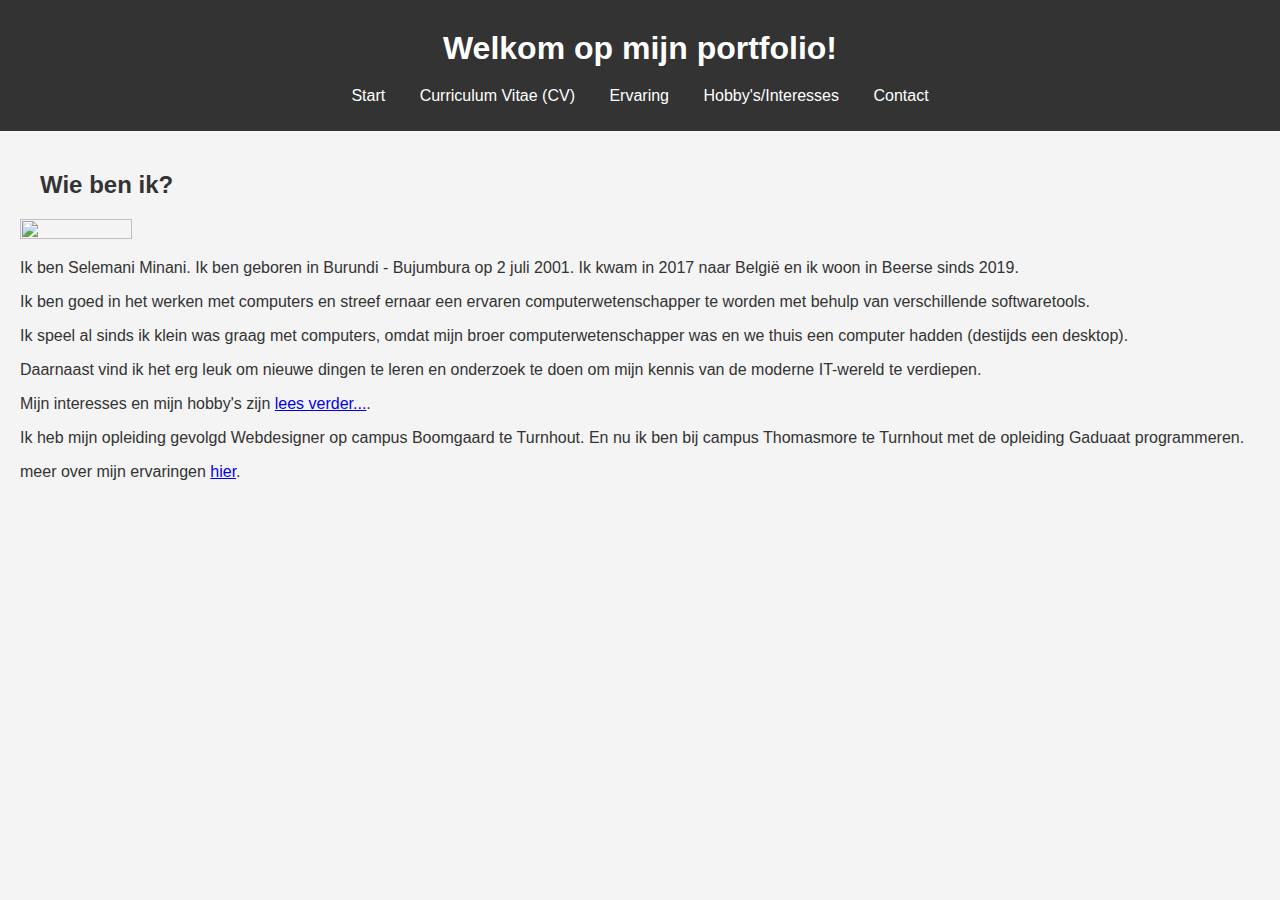
==== index.html @ ac970fb4 "Project 2" ====
<!DOCTYPE html>
<html>
<head>
    <meta charset="UTF-8">
    <meta name="viewport" content="width=device-width, initial-scale=1.0">
    <title>Portofolio - Selemani</title>
    <link rel="stylesheet" href="css/index.css">
</head>
<body>
    <header>
        <h1>Welkom op mijn portfolio!</h1>
        <nav>
            <ul>
                <li><a href="index.html">Start</a></li>
                <li><a href="cv.html">Curriculum Vitae (CV)</a></li>
                <li><a href="ervaring.html">Ervaring</a></li>
                <li><a href="hobby.html">Hobby's/Interesses</a></li>
                <li><a href="contact.html">Contact</a></li>
            </ul>
        </nav>
    </header>
    <main>
        <section>
            <h2>Wie ben ik?</h2>
            <img src="img/Pics/2.jpg" class="img1">
            <p>Ik ben Selemani Minani. Ik ben geboren in Burundi - Bujumbura op 2 juli 2001. Ik kwam in 2017 naar België en ik woon in Beerse sinds 2019.</p>
            <p> Ik ben goed in het werken met computers en streef ernaar een ervaren computerwetenschapper te worden met behulp van verschillende softwaretools.</p><p>
             Ik speel al sinds ik klein was graag met computers, omdat mijn broer computerwetenschapper was en we thuis een computer hadden (destijds een desktop).</p><p> Daarnaast vind ik het erg leuk om nieuwe dingen te leren en onderzoek te doen om mijn kennis van de moderne IT-wereld te verdiepen.</p>
            <p>Mijn interesses en mijn hobby's zijn <a href="hobby.html">lees verder...</a>.</p>
            <p>Ik heb mijn opleiding gevolgd Webdesigner op campus Boomgaard te Turnhout. En nu ik ben bij campus Thomasmore te Turnhout met de opleiding Gaduaat programmeren. </p><p> meer over mijn ervaringen  <a href="ervaring.html"> hier</a>.</p>
        </section>
    </main>
</body>
</html>
---- css/index.css ----
body {
  font-family: Arial, sans-serif;
  margin: 0;
  padding: 0;
  background-color: #f4f4f4;
  color: #333;
}

header {
  background-color: #333;
  color: #fff;
  padding: 10px 0;
  text-align: center;
}

nav ul {
  list-style-type: none;
  padding: 0;
}

nav ul li {
  display: inline;
  margin: 0 15px;
}

nav ul li a {
  color: #fff;
  text-decoration: none;
}

h1 {
  margin: 20px;
  color: white;
}

h2 {
  margin: 20px;
  color: #333;
}

main {
  padding: 20px;
}

table {
  width: 100%;
  border-collapse: collapse;
  margin: 20px 0;
}

table,
th,
td {
  border: 1px solid #ccc;
  padding: 10px;
  text-align: left;
}

.img1 {
  width: 30%;
  height: 30%;
}
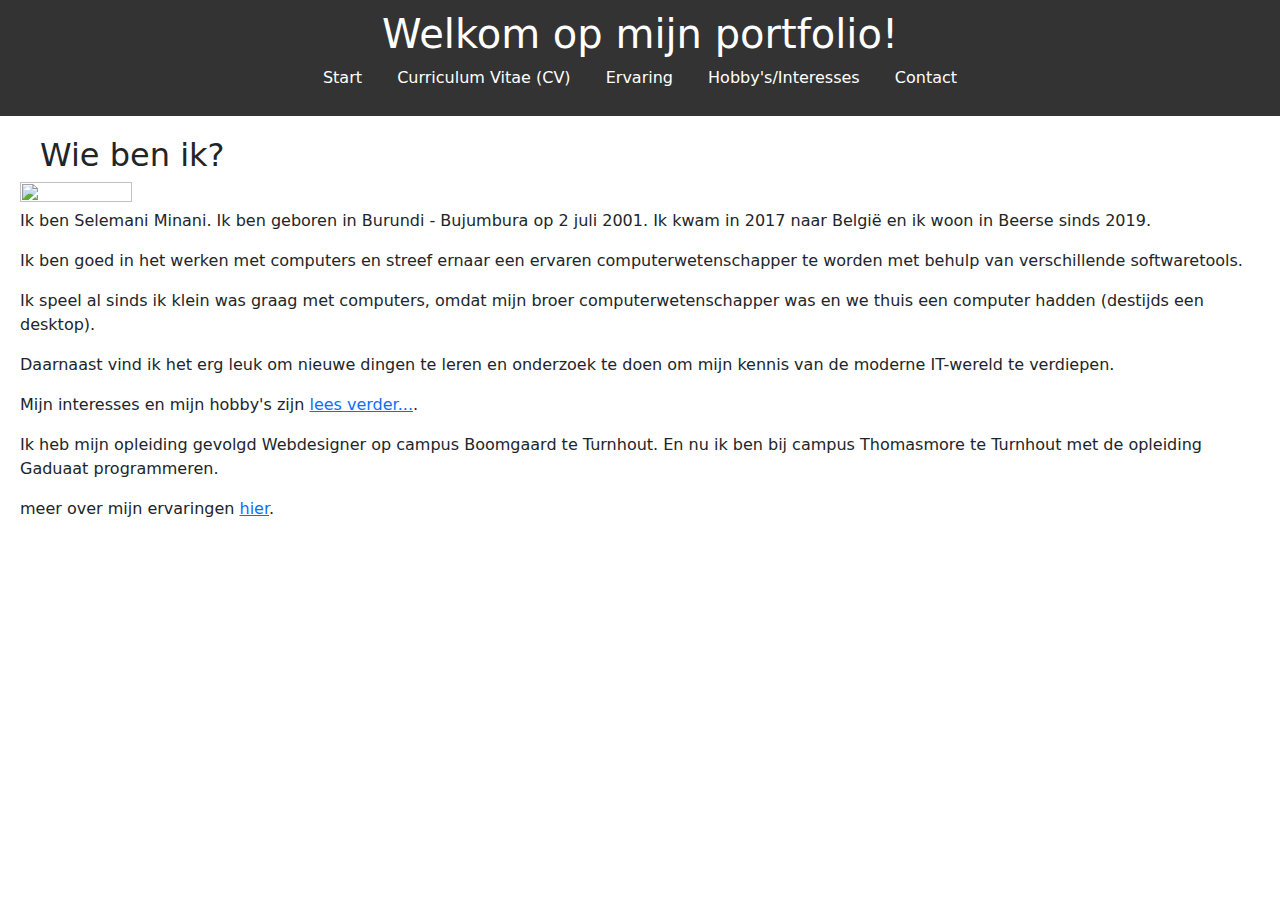
==== commit 315a89a8: "Project 2" ====
--- a/index.html
+++ b/index.html
@@ -5,6 +5,8 @@
     <meta name="viewport" content="width=device-width, initial-scale=1.0">
     <title>Portofolio - Selemani</title>
     <link rel="stylesheet" href="css/index.css">
+    <link href="https://cdn.jsdelivr.net/npm/bootstrap@5.3.3/dist/css/bootstrap.min.css" rel="stylesheet" integrity="sha384-QWTKZyjpPEjISv5WaRU9OFeRpok6YctnYmDr5pNlyT2bRjXh0JMhjY6hW+ALEwIH" crossorigin="anonymous">
+
 </head>
 <body>
     <header>
@@ -30,5 +32,7 @@
             <p>Ik heb mijn opleiding gevolgd Webdesigner op campus Boomgaard te Turnhout. En nu ik ben bij campus Thomasmore te Turnhout met de opleiding Gaduaat programmeren. </p><p> meer over mijn ervaringen  <a href="ervaring.html"> hier</a>.</p>
         </section>
     </main>
+    <script src="https://cdn.jsdelivr.net/npm/bootstrap@5.3.3/dist/js/bootstrap.bundle.min.js" integrity="sha384-YvpcrYf0tY3lHB60NNkmXc5s9fDVZLESaAA55NDzOxhy9GkcIdslK1eN7N6jIeHz" crossorigin="anonymous"></script>
+
 </body>
 </html>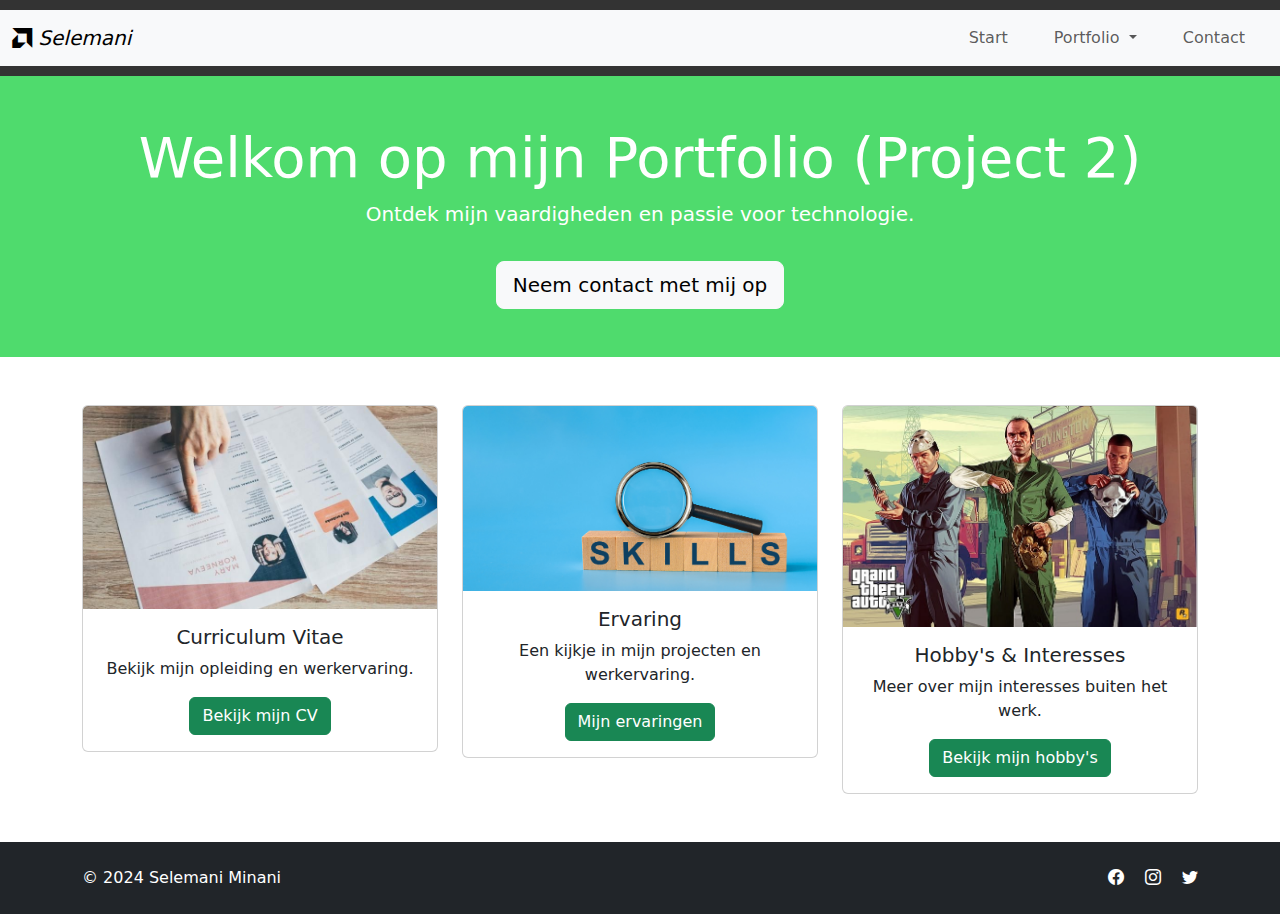
==== commit 2d331e65: "Project 2" ====
--- a/index.html
+++ b/index.html
@@ -1,38 +1,111 @@
 <!DOCTYPE html>
-<html>
+<html lang="en">
+
 <head>
     <meta charset="UTF-8">
     <meta name="viewport" content="width=device-width, initial-scale=1.0">
-    <title>Portofolio - Selemani</title>
+    <title>Home - Project 2</title>
     <link rel="stylesheet" href="css/index.css">
-    <link href="https://cdn.jsdelivr.net/npm/bootstrap@5.3.3/dist/css/bootstrap.min.css" rel="stylesheet" integrity="sha384-QWTKZyjpPEjISv5WaRU9OFeRpok6YctnYmDr5pNlyT2bRjXh0JMhjY6hW+ALEwIH" crossorigin="anonymous">
+    <link href="https://cdn.jsdelivr.net/npm/bootstrap@5.3.3/dist/css/bootstrap.min.css" rel="stylesheet"
+        integrity="sha384-QWTKZyjpPEjISv5WaRU9OFeRpok6YctnYmDr5pNlyT2bRjXh0JMhjY6hW+ALEwIH" crossorigin="anonymous">
+    <link rel="stylesheet" href="https://cdn.jsdelivr.net/npm/bootstrap-icons@1.11.3/font/bootstrap-icons.min.css">
+</head>
 
-</head>
 <body>
     <header>
-        <h1>Welkom op mijn portfolio!</h1>
-        <nav>
-            <ul>
-                <li><a href="index.html">Start</a></li>
-                <li><a href="cv.html">Curriculum Vitae (CV)</a></li>
-                <li><a href="ervaring.html">Ervaring</a></li>
-                <li><a href="hobby.html">Hobby's/Interesses</a></li>
-                <li><a href="contact.html">Contact</a></li>
-            </ul>
+        <nav class="navbar navbar-expand-lg navbar-light bg-light">
+            <div class="container-fluid">
+                <a class="navbar-brand" href="index.html"><i class="bi bi-amd"> Selemani</i></a>
+                <button class="navbar-toggler" type="button" data-bs-toggle="collapse" data-bs-target="#navbarNav"
+                    aria-controls="navbarNav" aria-expanded="false" aria-label="Toggle navigation">
+                    <span class="navbar-toggler-icon"></span>
+                </button>
+                <div class="collapse navbar-collapse" id="navbarNav">
+                    <ul class="navbar-nav ms-auto">
+                        <li class="nav-item"><a class="nav-link" href="index.html">Start</a></li>
+                        <li class="nav-item dropdown">
+                            <a class="nav-link dropdown-toggle" href="#" id="portfolioDropdown" role="button"
+                                data-bs-toggle="dropdown" aria-expanded="false">
+                                Portfolio
+                            </a>
+                            <ul class="dropdown-menu" aria-labelledby="portfolioDropdown">
+                                <li><a class="dropdown-item" href="cv.html">CV</a></li>
+                                <li><a class="dropdown-item" href="ervaring.html">Ervaring</a></li>
+                                <li><a class="dropdown-item" href="hobby.html">Hobby's</a></li>
+                            </ul>
+                        </li>
+                        <li class="nav-item"><a class="nav-link" href="contact.html">Contact</a></li>
+                    </ul>
+                </div>
+            </div>
         </nav>
     </header>
-    <main>
-        <section>
-            <h2>Wie ben ik?</h2>
-            <img src="img/Pics/2.jpg" class="img1">
-            <p>Ik ben Selemani Minani. Ik ben geboren in Burundi - Bujumbura op 2 juli 2001. Ik kwam in 2017 naar België en ik woon in Beerse sinds 2019.</p>
-            <p> Ik ben goed in het werken met computers en streef ernaar een ervaren computerwetenschapper te worden met behulp van verschillende softwaretools.</p><p>
-             Ik speel al sinds ik klein was graag met computers, omdat mijn broer computerwetenschapper was en we thuis een computer hadden (destijds een desktop).</p><p> Daarnaast vind ik het erg leuk om nieuwe dingen te leren en onderzoek te doen om mijn kennis van de moderne IT-wereld te verdiepen.</p>
-            <p>Mijn interesses en mijn hobby's zijn <a href="hobby.html">lees verder...</a>.</p>
-            <p>Ik heb mijn opleiding gevolgd Webdesigner op campus Boomgaard te Turnhout. En nu ik ben bij campus Thomasmore te Turnhout met de opleiding Gaduaat programmeren. </p><p> meer over mijn ervaringen  <a href="ervaring.html"> hier</a>.</p>
-        </section>
-    </main>
-    <script src="https://cdn.jsdelivr.net/npm/bootstrap@5.3.3/dist/js/bootstrap.bundle.min.js" integrity="sha384-YvpcrYf0tY3lHB60NNkmXc5s9fDVZLESaAA55NDzOxhy9GkcIdslK1eN7N6jIeHz" crossorigin="anonymous"></script>
 
+    <section class="hero bg-teal-400 text-white text-center py-5">
+        <div class="container">
+            <h1 class="display-4">Welkom op mijn Portfolio (Project 2)</h1>
+            <p class="lead">Ontdek mijn vaardigheden en passie voor technologie.</p>
+            <a href="contact.html" class="btn btn-light btn-lg mt-3">Neem contact met mij op</a>
+        </div>
+    </section>
+
+
+    <section class="container my-5">
+        <div class="row text-center">
+            <div class="col-md-4">
+                <div class="card">
+                    <img src="img/cv.jpg" class="card-img-top" alt="CV">
+                    <div class="card-body">
+                        <h5 class="card-title">Curriculum Vitae</h5>
+                        <p class="card-text">Bekijk mijn opleiding en werkervaring.</p>
+                        <a href="cv.html" class="btn btn-success">Bekijk mijn CV</a>
+                    </div>
+                </div>
+            </div>
+            <div class="col-md-4">
+                <div class="card">
+                    <img src="img/erv.png" class="card-img-top" alt="Ervaring">
+                    <div class="card-body">
+                        <h5 class="card-title">Ervaring</h5>
+                        <p class="card-text">Een kijkje in mijn projecten en werkervaring.</p>
+                        <a href="ervaring.html" class="btn btn-success">Mijn ervaringen</a>
+                    </div>
+                </div>
+            </div>
+            <div class="col-md-4">
+                <div class="card">
+                    <img src="img/gta.jpg" class="card-img-top" alt="Hobby's">
+                    <div class="card-body">
+                        <h5 class="card-title">Hobby's & Interesses</h5>
+                        <p class="card-text">Meer over mijn interesses buiten het werk.</p>
+                        <a href="hobby.html" class="btn btn-success">Bekijk mijn hobby's</a>
+                    </div>
+                </div>
+            </div>
+        </div>
+    </section>
+
+    <footer class="bg-dark text-white py-4">
+        <div class="container">
+            <div class="row">
+                <div class="col-md-6 text-center text-md-start">
+                    <p class="mb-0">&copy; 2024 Selemani Minani</p>
+                </div>
+                <div class="col-md-6 text-center text-md-end">
+                    <a href="https://www.facebook.com" target="_blank" class="text-white me-3"><i
+                            class="bi bi-facebook"></i></a>
+                    <a href="https://www.instagram.com" target="_blank" class="text-white me-3"><i
+                            class="bi bi-instagram"></i></a>
+                    <a href="https://www.twitter.com" target="_blank" class="text-white"><i
+                            class="bi bi-twitter"></i></a>
+                </div>
+            </div>
+        </div>
+    </footer>
+
+    <script src="https://cdn.jsdelivr.net/npm/bootstrap@5.3.3/dist/js/bootstrap.bundle.min.js"
+        integrity="sha384-YvpcrYf0tY3lHB60NNkmXc5s9fDVZLESaAA55NDzOxhy9GkcIdslK1eN7N6jIeHz"
+        crossorigin="anonymous"></script>
 </body>
+
 </html>--- a/css/index.css
+++ b/css/index.css
@@ -1,5 +1,5 @@
 body {
-  font-family: Arial, sans-serif;
+  font-family:'Gill Sans', 'Gill Sans MT', Calibri, 'Trebuchet MS', sans-serif;
   margin: 0;
   padding: 0;
   background-color: #f4f4f4;
@@ -13,6 +13,9 @@
   text-align: center;
 }
 
+.bg-teal-400{
+  background-color: #4fdb6d;
+}
 nav ul {
   list-style-type: none;
   padding: 0;
